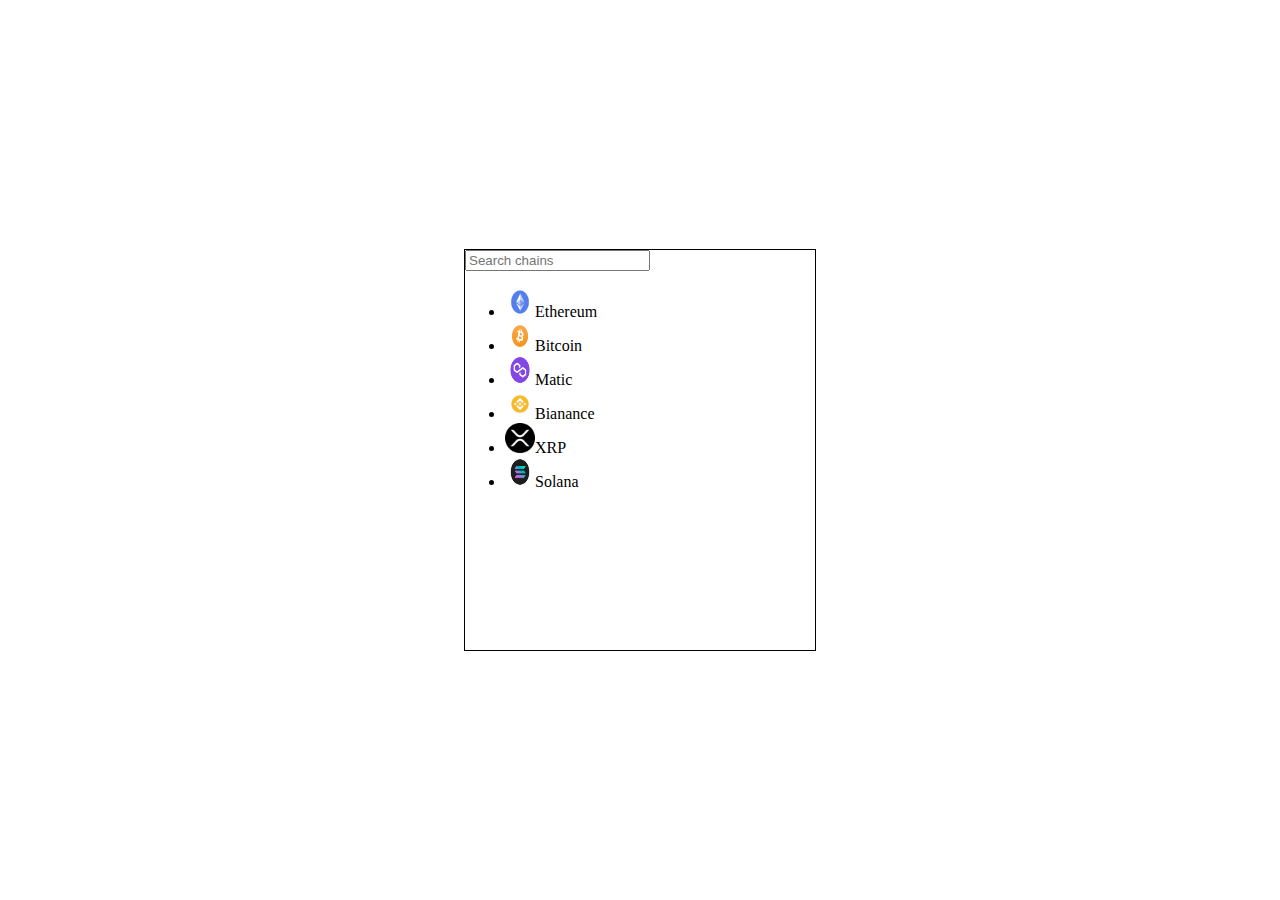
==== card.html @ 701998ee "card created" ====
<!DOCTYPE html>
<html lang="en">

<head>
    <meta charset="UTF-8">
    <meta http-equiv="X-UA-Compatible" content="IE=edge">
    <meta name="viewport" content="width=device-width, initial-scale=1.0">
    <title>NeoFi</title>

    <link rel="stylesheet" href="card.css">
    <link rel="preconnect" href="https://fonts.googleapis.com">
    <link rel="preconnect" href="https://fonts.gstatic.com" crossorigin>
    <link href="https://fonts.googleapis.com/css2?family=Poppins&family=Ubuntu&display=swap" rel="stylesheet">
    <link rel="preconnect" href="https://fonts.googleapis.com">
    <link rel="preconnect" href="https://fonts.gstatic.com" crossorigin>
    <link href="https://fonts.googleapis.com/css2?family=Barlow&display=swap" rel="stylesheet">

    <link rel="preconnect" href="https://fonts.googleapis.com">
    <link rel="preconnect" href="https://fonts.gstatic.com" crossorigin>
    <link href="https://fonts.googleapis.com/css2?family=Ubuntu&display=swap" rel="stylesheet">
    <link rel="stylesheet" href="https://cdnjs.cloudflare.com/ajax/libs/font-awesome/6.4.0/css/all.min.css"
        integrity="sha512-iecdLmaskl7CVkqkXNQ/ZH/XLlvWZOJyj7Yy7tcenmpD1ypASozpmT/E0iPtmFIB46ZmdtAc9eNBvH0H/ZpiBw=="
        crossorigin="anonymous" referrerpolicy="no-referrer" />
</head>

<body>
    <div class="container2">
        <i class="fas fa-sharp fa-regular fa-xmark"></i>
        <div>
            <i class="fa-light fa-magnifying-glass"></i>
            <input type="search" placeholder="Search chains">
        </div>
        <ul>
            <li><img src="images/Ethereum.png" class="icons">Ethereum</li>
            <li><img src="images/Bitcoin.jpg" class="icons">Bitcoin</li>
            <li><img src="images/MATIC Icon.png" class="icons">Matic</li>
            <li><img src="images/binance.png" class="icons">Bianance</li>
            <li><img src="images/xrp-logo.png" class="icons">XRP</li>
            <li><img src="images/Solana-logo.png" class="icons">Solana</li>
        </ul>
      
    </div>

</body>

</html>
---- card.css ----
body {
  margin: 0;
  padding: 0;
}
.container2 {
  position: absolute;
  top: 50%;
  left: 50%;
  transform: translate(-50%, -50%);
  width: 350px;
height: 400px;
/* padding: 5rem; */
border: 1px solid black;
}

.icons {
  width: 30px;
  height: 30px;
}
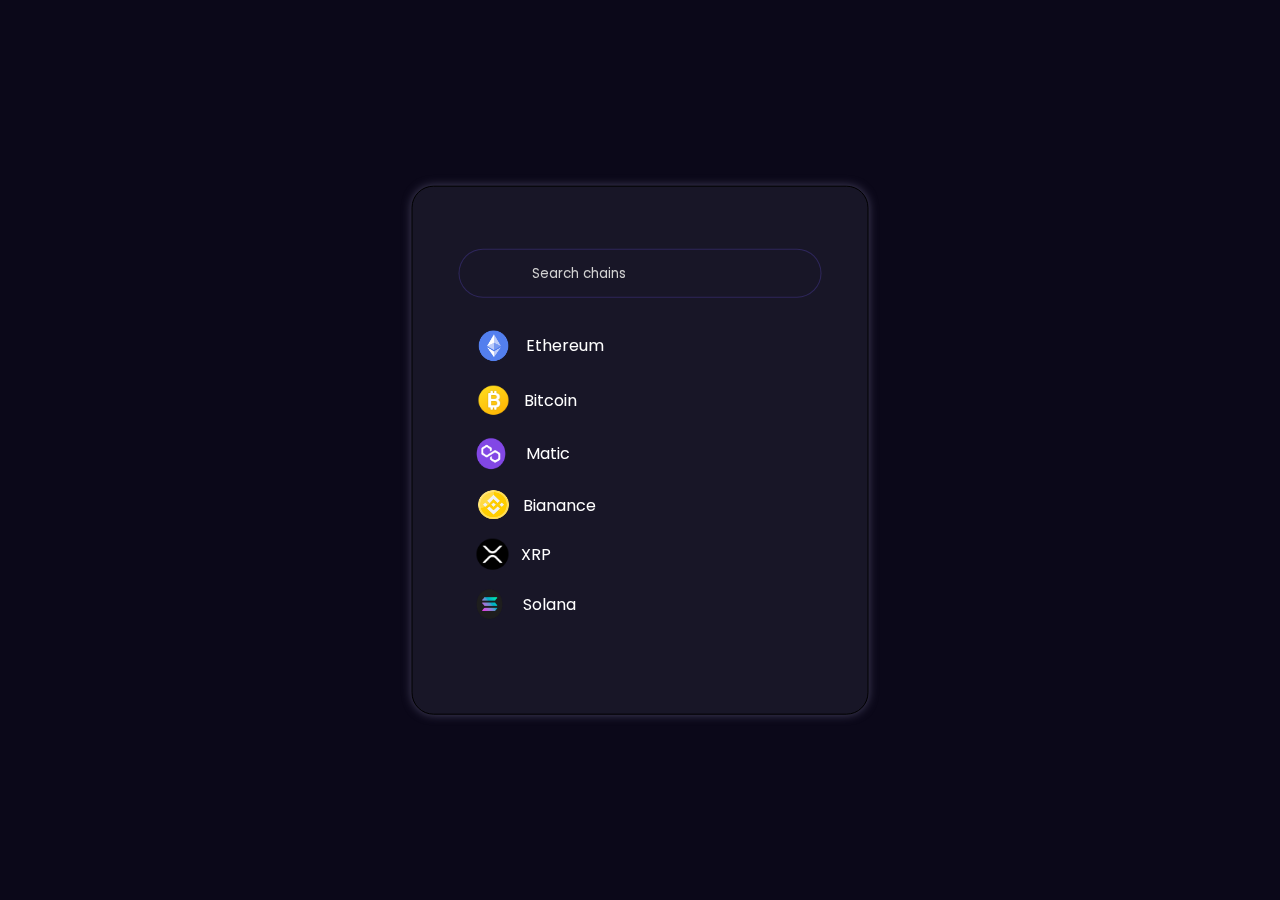
==== commit 9e83d4c2: "card2 css upadated" ====
--- a/card.html
+++ b/card.html
@@ -25,20 +25,24 @@
 
 <body>
     <div class="container2">
-        <i class="fas fa-sharp fa-regular fa-xmark"></i>
-        <div>
-            <i class="fa-light fa-magnifying-glass"></i>
-            <input type="search" placeholder="Search chains">
+        <i class="fa fa-duotone fa-square-xmark" id="xmark"
+            style="--fa-primary-color: #dcdcec; --fa-secondary-color: #6e56f8; --fa-secondary-opacity: 0.25;"></i>
+        <div class="listContainer">
+            <div class="searchContainer">
+                <i class="fa fa-light fa-magnifying-glass"></i>
+                <input type="search" placeholder="Search chains">
+            </div>
+            <ul>
+                <li><img src="images/Ethereum.png" class="ethereum_icon"><span class="chainNames1">Ethereum</span></li>
+                <li><img src="images/bitcoin-48.png" class="bitcoin_icon"><span class="chainNames">Bitcoin</span></li>
+                <li><img src="images/MATIC Icon.png" class="matic_icon"><span class="chainNames">Matic</span></li>
+                <li><img src="images/binance.png" class="binance_icon"><span class="chainNames">Bianance</span></li>
+                <li><img src="images/xrp-logo.png" class="xrp_icon"><span class="chainNames">XRP</span></li>
+                <li><img src="images/Solana-logo.png" class="solana_icon"><span class="chainNames">Solana</span></li>
+            </ul>
         </div>
-        <ul>
-            <li><img src="images/Ethereum.png" class="icons">Ethereum</li>
-            <li><img src="images/Bitcoin.jpg" class="icons">Bitcoin</li>
-            <li><img src="images/MATIC Icon.png" class="icons">Matic</li>
-            <li><img src="images/binance.png" class="icons">Bianance</li>
-            <li><img src="images/xrp-logo.png" class="icons">XRP</li>
-            <li><img src="images/Solana-logo.png" class="icons">Solana</li>
-        </ul>
-      
+
+
     </div>
 
 </body>
--- a/card.css
+++ b/card.css
@@ -1,19 +1,101 @@
 body {
   margin: 0;
   padding: 0;
+  background-color: #0b0819;
 }
 .container2 {
   position: absolute;
   top: 50%;
   left: 50%;
   transform: translate(-50%, -50%);
-  width: 350px;
-height: 400px;
-/* padding: 5rem; */
-border: 1px solid black;
+  border: 1px solid black;
+  background-color: #181627;
+  padding-top: 1rem;
+  border-radius: 22px;
+  filter: drop-shadow(0 0 5px rgb(70, 66, 94));
+}
+.ethereum_icon {
+  width: 50px;
+  height: 40px;
+}
+.bitcoin_icon{
+  width: 36px;
+  height: 35px;
+  margin-left: 7px;
+}
+.matic_icon{
+  width: 45px;
+  height: 36px;
+}
+.binance_icon{
+  width: 34px;
+  height: 32px;
+  margin-left: 0.5rem;
+}
+.xrp_icon{
+  width: 32px;
+  height: 31px;
+  margin-left: 0.5rem;
+}
+.solana_icon{
+  width: 42px;
+  height: 35px;
+}
+#xmark {
+  margin-left: 400px;
+  color: #dcdcec;
+  font-size: 28px;
+}
+input[type="search"] {
+  position: relative;
+  padding: 1rem 7rem 1rem 4.5rem;
+  border: 1px solid rgba(110, 86, 248, 0.25);
+  background-color: #181627;
+  outline: none;
+  border-radius: 30px;
+  color: white;
+}
+input[type="search"]::placeholder {
+  color: #d2d2d2;
+  font-family: "Poppins", sans-serif;
+}
+.fa-magnifying-glass {
+  position: absolute;
+  left: 75px;
+  z-index: 1;
+  top: 71px;
+  color: #d2d2d2;
+  font-size: 20px;
+}
+li {
+  list-style: none;
+  margin: 0.3rem 0;
+  color: white;
+  display: flex;
+  align-items: center;
+  padding: 0.4rem 14rem 0.4rem 0.5rem;
+  border: none;
+  border-radius: 2px;
+  font-family: "Poppins", sans-serif;
+  font-size: 16px;
+  cursor: pointer;
+}
+li:hover{
+  background-color: #1b192d;
+}
+.listContainer {
+  display: flex;
+  flex-direction: column;
+  align-items: center;
+  padding: 0.9rem 2.5rem 4rem 0.5rem;
+}
+.searchContainer {
+  margin-left: 2rem;
 }
 
-.icons {
-  width: 30px;
-  height: 30px;
+.chainNames{
+  padding-left: 12px;
 }
+.chainNames1{
+  padding-left: 7px;
+}